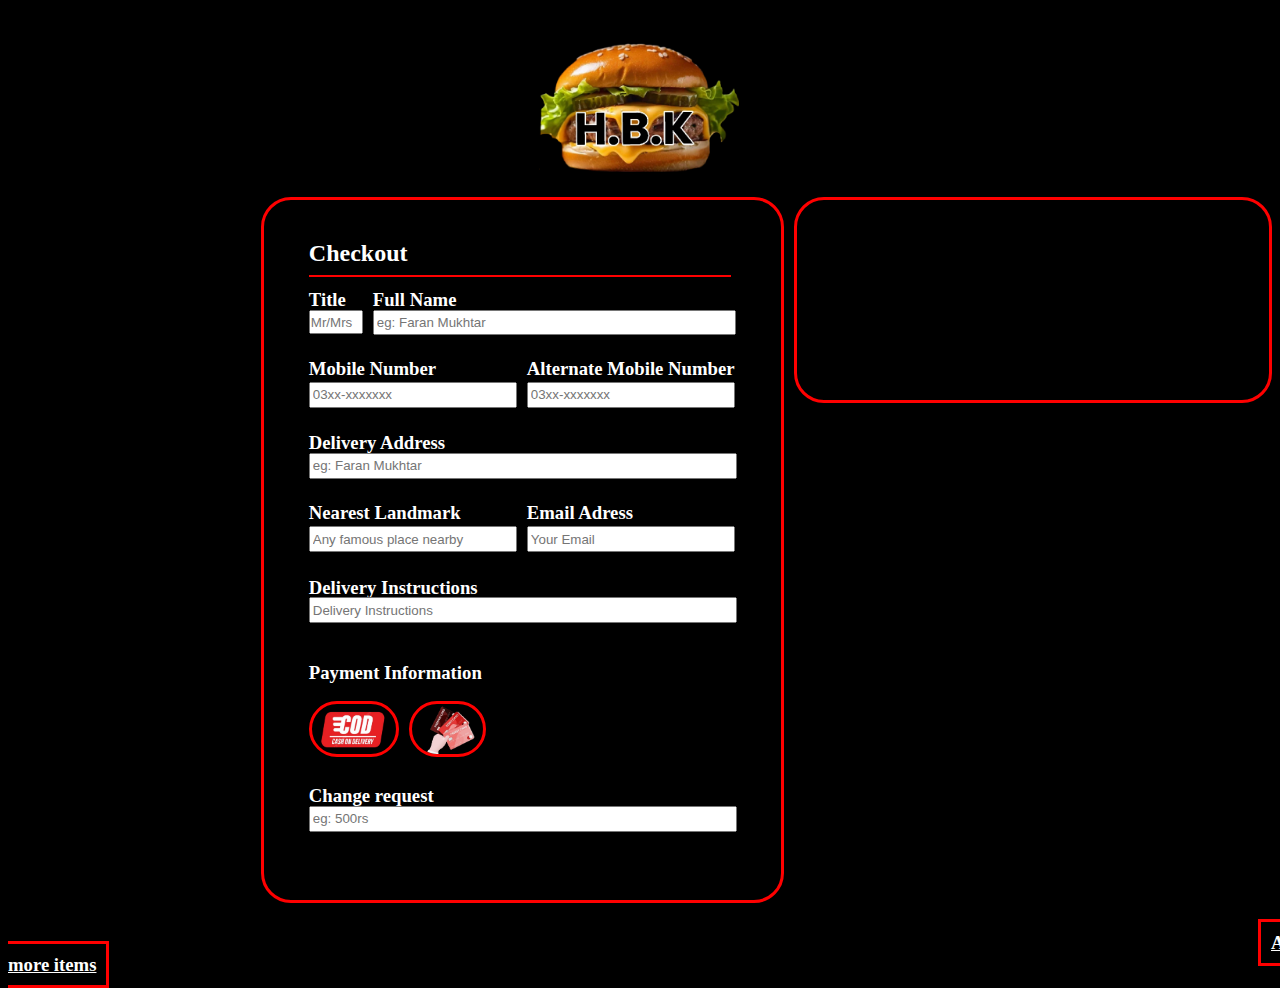
==== pages/checkout.html @ 918e88e9 "Add checkout button and prices" ====
<!DOCTYPE html>
<html lang="en">
<head>
    <meta charset="UTF-8">
    <meta name="viewport" content="width=device-width, initial-scale=1.0">
    <title>Checkout Page</title>
    <link rel = "stylesheet" href="../style/checkout.css">
</head>
<body>
    <img class="Logo" src = "../images/logo.webp">
        <div class = "boxes">
            <div class ="Checkout">
                <h2 class ="text">Checkout</h2>
                <hr class = "lines">
                <form>
                    <div class = "boxes">
                            <div class="short">
                                <h3>Title</h3>
                                <input type="text" id =Title placeholder="Mr/Mrs">
                            </div>
                            <div class ="long">
                                <h3>Full Name</h3>
                                <input type="text" id =Title placeholder="eg: Faran Mukhtar">
                                
                            </div>
                    </div>
                    <div class = "boxes">
                        <div class ="equal">
                            <h3>Mobile Number</h3>
                            <input type="text" id =Title placeholder="03xx-xxxxxxx">
                        </div>
                        <div class ="equal">
                            <h3>Alternate Mobile Number</h3>
                            <input type="text" id =Title placeholder="03xx-xxxxxxx">
                        </div>
                    </div>
                    <div class ="delivery">
                        <h3>Delivery Address</h3>
                        <input type="text" id =Title placeholder="eg: Faran Mukhtar">
                    </div>
                    <div class = "boxes">
                        <div class ="equal">
                            <h3>Nearest Landmark</h3>
                            <input type="text" id =Title placeholder="Any famous place nearby">
                        </div>
                        <div class ="equal">
                            <h3>Email Adress</h3>
                            <input type="text" id =Title placeholder="Your Email">
                        </div>
                    </div>
                    <div class ="delivery">
                        <h3>Delivery Instructions</h3>
                        <input type="text" id =Title placeholder="Delivery Instructions">
                    </div>
                    <h3>Payment Information</h3>
                    <div class = "boxes">
                        <img class = "Payment" src ="../images/cod.png">
                        <img class = "Payment" src ="../images/credit.png">
                    </div>
                    <div class ="delivery">
                        <h3>Change request</h3>
                        <input type="text" id =Title placeholder="eg: 500rs ">
                    </div>
                </form>
            </div>
            <div class ="list">
            </div>
        </div>
        <h3 ><a class ="back" href ="index.html">Add more items</a></h3>
</body>
</html>
---- style/checkout.css ----
body{
    background-color: black;
}
.Logo {
    height: 200px;
    width: 200px;
    margin-left: 0%;
    margin-right: 0%;
    padding-left: 42%;
    padding-right: 30%;
}
.Checkout{
    color: white;
    border: solid red;
    padding-left: 45px;
    margin-left: 30px;
    width: 500px;
    height: 700px;
    margin-left: 20%;
    border-radius: 30px;
    
}
.text{
    padding-top: 20px;
    color: white;
    padding-bottom: 0px;
    margin-bottom: 0%;
}

.lines{
    border: 1px solid red;
    padding-top: 0%;
    width : 420px;
    padding-left: 0%;
    margin-left: 0px;
}

span{
 padding-right: 40px;
}

.boxes{
    display: flex;
    flex-direction: row;
    gap:10px;
    padding-bottom: 10px;
    margin-bottom: 0%;
    margin-top: -15px;

}
h3{
    padding-top: 0%;
    padding-bottom: 0%;
    margin-bottom: 2px;
}

.short input{
    margin-top: -40px;
    padding: 0%;
    margin-bottom: 10px;
    width: 50px;
    height: 20px;
}
.long input{
    height: 20px;
    padding-top: 0%;
    margin-top: -40px;
    width: 355px;
}
form{
    display: flex;
    flex-direction: column;
}
.equal input{
    margin-bottom: -10px;
    width: 200px;
    height: 20px;
}

.delivery input{
    height: 20px;
    padding-top: -20px;
    margin-top: -20px;
    width: 420px;
    margin-bottom: 20px;
}

.Payment{
    height: 50px;
    margin-top: 30px;
    border: solid red;
    border-radius: 30px;
}

.Payment:hover{
    height: 60px;
}

.list{
    width : 500px;
    border: solid red;
    border-radius: 30px;
    height: 200px;
}

.back{
    color: white;
    margin-left: 1250px;
    padding: 10px;
    border: solid red;
}

.back:hover{
    padding: 20px;
    background-color: red;
    color :black;
    font-size: larger;
}
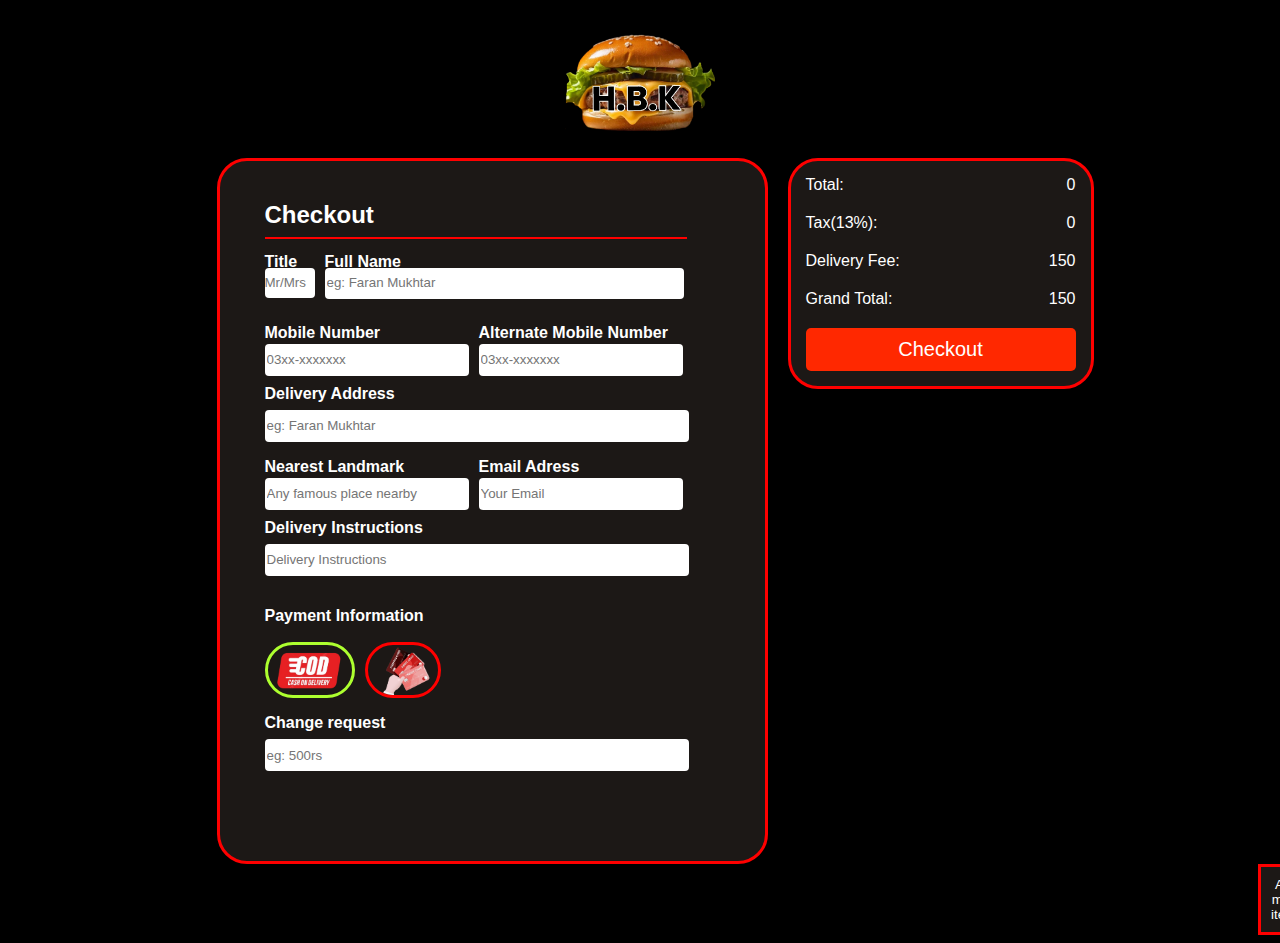
==== commit 07ec35cd: "Add checkout.html and about-us.html with css and js" ====
--- a/pages/checkout.html
+++ b/pages/checkout.html
@@ -7,65 +7,69 @@
     <link rel = "stylesheet" href="../style/checkout.css">
 </head>
 <body>
-    <img class="Logo" src = "../images/logo.webp">
-        <div class = "boxes">
-            <div class ="Checkout">
-                <h2 class ="text">Checkout</h2>
-                <hr class = "lines">
+    <img class="logo" src = "../images/logo.webp">
+        <div class="container">
+            <div class="checkout">
+                <h2>Checkout</h2>
+                <hr class="checkout-hr">
                 <form>
-                    <div class = "boxes">
+                    <div class="box">
                             <div class="short">
-                                <h3>Title</h3>
+                                <h4>Title</h4>
                                 <input type="text" id =Title placeholder="Mr/Mrs">
                             </div>
                             <div class ="long">
-                                <h3>Full Name</h3>
+                                <h4>Full Name</h4>
                                 <input type="text" id =Title placeholder="eg: Faran Mukhtar">
                                 
                             </div>
                     </div>
-                    <div class = "boxes">
+                    <div class="box">
                         <div class ="equal">
-                            <h3>Mobile Number</h3>
+                            <h4>Mobile Number</h4>
                             <input type="text" id =Title placeholder="03xx-xxxxxxx">
                         </div>
                         <div class ="equal">
-                            <h3>Alternate Mobile Number</h3>
+                            <h4>Alternate Mobile Number</h4>
                             <input type="text" id =Title placeholder="03xx-xxxxxxx">
                         </div>
                     </div>
-                    <div class ="delivery">
-                        <h3>Delivery Address</h3>
+                    <div class ="box longer">
+                        <h4>Delivery Address</h4>
                         <input type="text" id =Title placeholder="eg: Faran Mukhtar">
                     </div>
-                    <div class = "boxes">
+                    <div class="box">
                         <div class ="equal">
-                            <h3>Nearest Landmark</h3>
+                            <h4>Nearest Landmark</h4>
                             <input type="text" id =Title placeholder="Any famous place nearby">
                         </div>
                         <div class ="equal">
-                            <h3>Email Adress</h3>
+                            <h4>Email Adress</h4>
                             <input type="text" id =Title placeholder="Your Email">
                         </div>
                     </div>
-                    <div class ="delivery">
-                        <h3>Delivery Instructions</h3>
+                    <div class="box longer">
+                        <h4>Delivery Instructions</h4>
                         <input type="text" id =Title placeholder="Delivery Instructions">
                     </div>
-                    <h3>Payment Information</h3>
-                    <div class = "boxes">
-                        <img class = "Payment" src ="../images/cod.png">
-                        <img class = "Payment" src ="../images/credit.png">
+                    <h4>Payment Information</h4>
+                    <div class="box">
+                        <img id="cod" onclick="select_option('cod')" class="Payment" src ="../images/cod.png">
+                        <img id="credit" onclick="select_option('credit')" class="Payment" src ="../images/credit.png">
                     </div>
-                    <div class ="delivery">
-                        <h3>Change request</h3>
+                    <div class="box longer">
+                        <h4>Change request</h4>
                         <input type="text" id =Title placeholder="eg: 500rs ">
                     </div>
                 </form>
             </div>
-            <div class ="list">
+            <div class="cart">
+                <div id="cart-items"></div>
+                <div id="total">
+                </div>
             </div>
         </div>
-        <h3 ><a class ="back" href ="index.html">Add more items</a></h3>
+        <button class="back" onclick="back_to_home()">Add more items</button>
+        <script src="../js/checkout.js"></script>
 </body>
 </html>--- a/style/checkout.css
+++ b/style/checkout.css
@@ -1,33 +1,40 @@
 body{
     background-color: black;
+    font-family: Arial, Helvetica, sans-serif;
 }
-.Logo {
-    height: 200px;
-    width: 200px;
-    margin-left: 0%;
-    margin-right: 0%;
-    padding-left: 42%;
-    padding-right: 30%;
+input{
+    border: none;
+    border-radius: 4px;
+    height: 30px;
 }
-.Checkout{
+.logo {
+    height: 150px;
+    margin: auto;
+    display: block;
+}
+.checkout{
     color: white;
     border: solid red;
     padding-left: 45px;
     margin-left: 30px;
     width: 500px;
     height: 700px;
-    margin-left: 20%;
     border-radius: 30px;
-    
+    background-color: #1C1816;
 }
-.text{
+.container{
+    display: flex;
+    justify-content: center;
+    gap: 20px;
+}
+h2{
     padding-top: 20px;
     color: white;
     padding-bottom: 0px;
     margin-bottom: 0%;
 }
 
-.lines{
+.checkout-hr{
     border: 1px solid red;
     padding-top: 0%;
     width : 420px;
@@ -35,20 +42,15 @@
     margin-left: 0px;
 }
 
-span{
- padding-right: 40px;
-}
-
-.boxes{
+.box{
     display: flex;
     flex-direction: row;
     gap:10px;
     padding-bottom: 10px;
     margin-bottom: 0%;
     margin-top: -15px;
-
 }
-h3{
+h4{
     padding-top: 0%;
     padding-bottom: 0%;
     margin-bottom: 2px;
@@ -59,13 +61,19 @@
     padding: 0%;
     margin-bottom: 10px;
     width: 50px;
-    height: 20px;
 }
 .long input{
-    height: 20px;
     padding-top: 0%;
     margin-top: -40px;
     width: 355px;
+}
+.longer input{
+    width: 420px;
+}
+.longer{
+    flex-direction: column;
+    justify-content: center;
+    gap: 5px;
 }
 form{
     display: flex;
@@ -74,17 +82,7 @@
 .equal input{
     margin-bottom: -10px;
     width: 200px;
-    height: 20px;
 }
-
-.delivery input{
-    height: 20px;
-    padding-top: -20px;
-    margin-top: -20px;
-    width: 420px;
-    margin-bottom: 20px;
-}
-
 .Payment{
     height: 50px;
     margin-top: 30px;
@@ -94,13 +92,17 @@
 
 .Payment:hover{
     height: 60px;
+    cursor: pointer;
 }
 
-.list{
-    width : 500px;
+.cart{
+    display: flex;
+    flex-direction: column;
     border: solid red;
     border-radius: 30px;
-    height: 200px;
+    width: 300px;
+    align-self:flex-start;
+    background-color: #1C1816;
 }
 
 .back{
@@ -108,6 +110,7 @@
     margin-left: 1250px;
     padding: 10px;
     border: solid red;
+    background-color: #1C1816;
 }
 
 .back:hover{
@@ -115,4 +118,68 @@
     background-color: red;
     color :black;
     font-size: larger;
+    cursor: pointer;
 }
+
+.item{
+    display: flex;
+    height: 80px;
+    color: white;
+    justify-content: center;
+    align-items: center;
+}
+
+.item img{
+    height: 60px;
+    width: 60px;
+    margin-right: 10px;
+}
+
+.cart hr{
+    border-color: white;
+    background-color: white;
+    width: 260px;
+}
+
+.details h3{
+    margin-bottom: 5px;
+    margin-top: 0;
+}
+
+.details{
+    width: 130px;
+    flex-shrink: 0;
+    flex-grow: 0;
+    margin-right: 40px;
+}
+
+#total{
+    display: flex;
+    flex-direction: column;
+    gap: 20px;
+    color: white;
+    padding: 15px;
+}
+
+#total div{
+    display: flex;
+    justify-content: space-between;
+}
+
+#checkout-button{
+    width: 400px;
+    font-size: 20px;
+    padding: 10px;
+    color: white;
+    background-color: #ff2800;
+    border: none;
+    border-radius: 5px;
+}
+
+#checkout-button:hover{
+    background-color: rgb(201, 0, 0);
+    cursor: pointer;
+}
+#cod{
+    border-color: greenyellow;
+}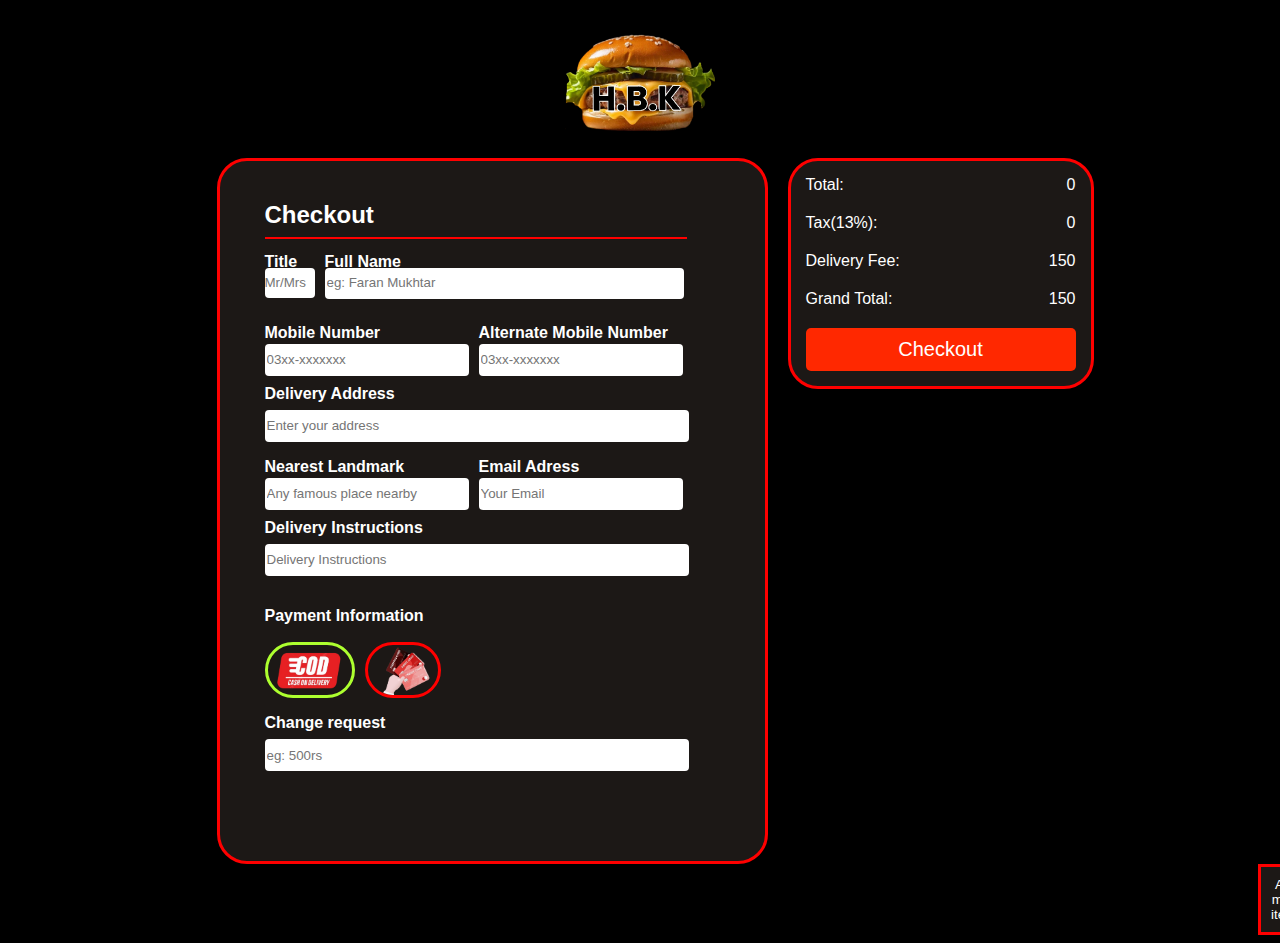
==== commit a2817a88: "Add final page and a cart button on home page" ====
--- a/pages/checkout.html
+++ b/pages/checkout.html
@@ -36,7 +36,7 @@
                     </div>
                     <div class ="box longer">
                         <h4>Delivery Address</h4>
-                        <input type="text" id =Title placeholder="eg: Faran Mukhtar">
+                        <input type="text" id =Title placeholder="Enter your address">
                     </div>
                     <div class="box">
                         <div class ="equal">
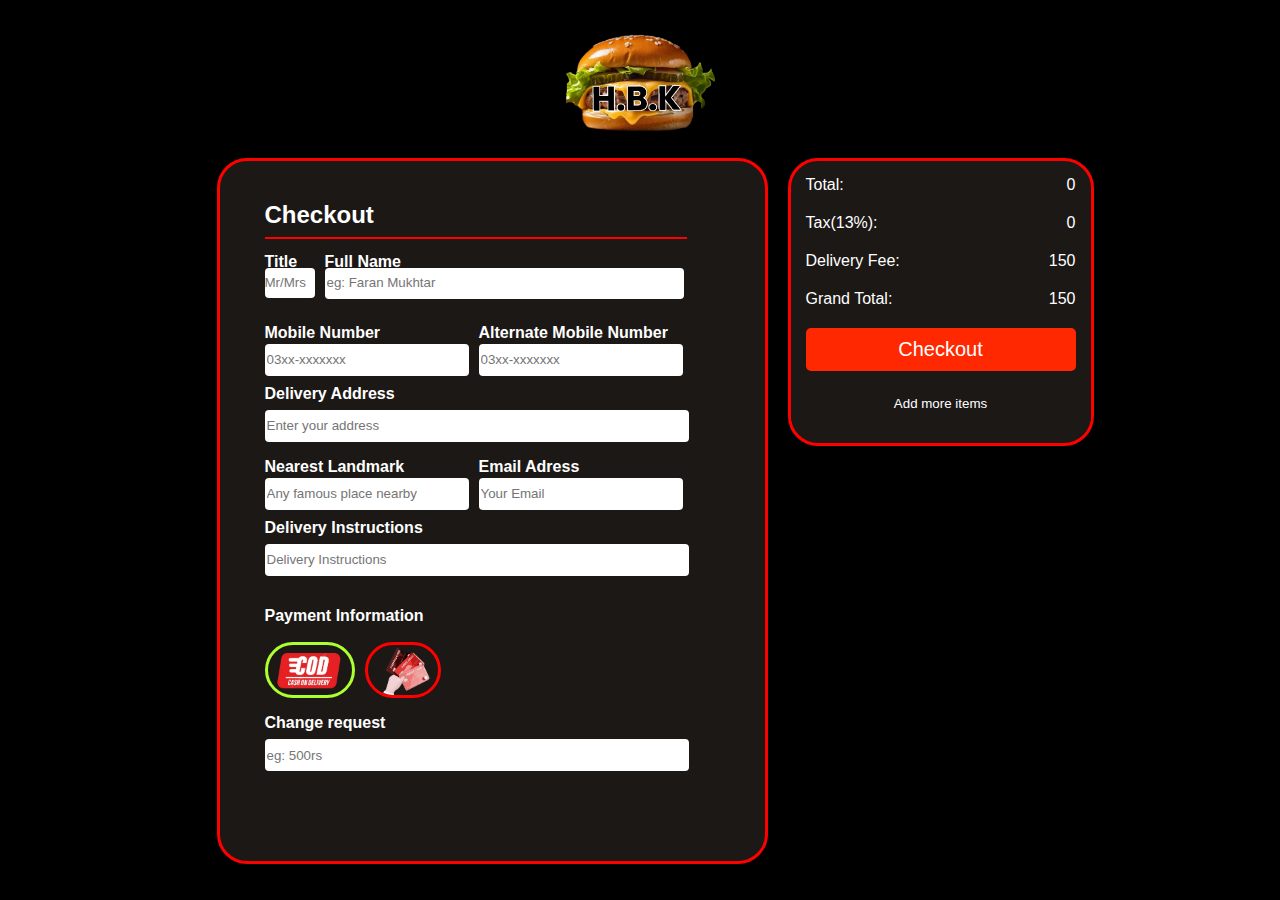
==== commit a55c1f0a: "Fix Add more items in checkout" ====
--- a/pages/checkout.html
+++ b/pages/checkout.html
@@ -67,9 +67,9 @@
                 <div id="cart-items"></div>
                 <div id="total">
                 </div>
+                <button class="back" onclick="back_to_home()">Add more items</button>
             </div>
         </div>
-        <button class="back" onclick="back_to_home()">Add more items</button>
         <script src="../js/checkout.js"></script>
 </body>
 </html>--- a/style/checkout.css
+++ b/style/checkout.css
@@ -107,14 +107,13 @@
 
 .back{
     color: white;
-    margin-left: 1250px;
     padding: 10px;
-    border: solid red;
     background-color: #1C1816;
+    border: none;
+    margin-bottom: 22px;
 }
 
 .back:hover{
-    padding: 20px;
     background-color: red;
     color :black;
     font-size: larger;
